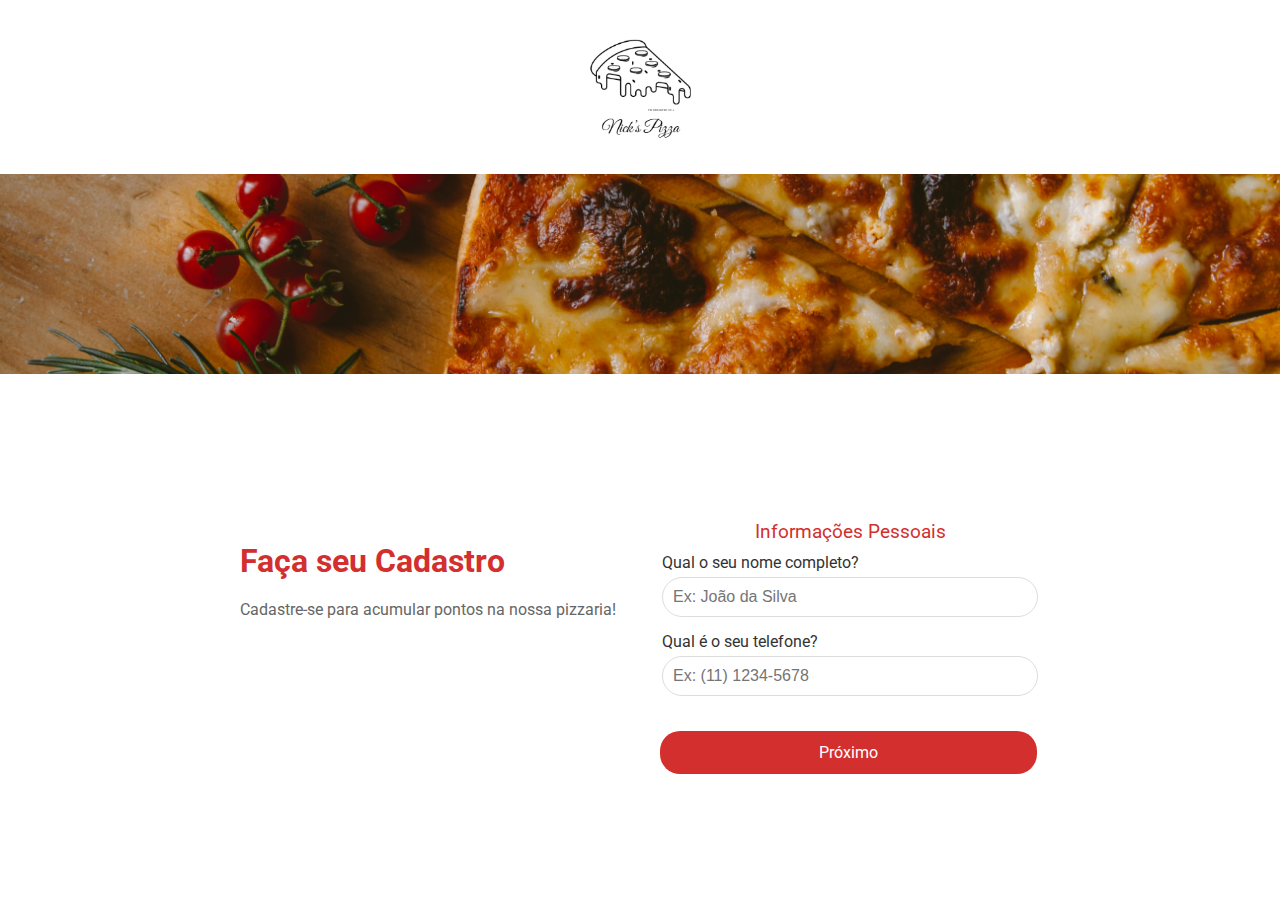
==== index.html @ b10d2337 "adicionando arquivos" ====
<!DOCTYPE html>
<html lang="pt-br">
<head>
    <meta charset="UTF-8">
    <meta name="viewport" content="width=device-width, initial-scale=1.0">
    <title>Faça seu Cadastro - Informações Pessoais</title>
    <link rel="icon" href="./img/logo-pizza.png" type="image/x-icon">
    <link rel="stylesheet" href="./styles/cadastro.css">
</head>
<body>
    <header class="cabecalho">
        <img src="./img/logo-pizza.png" alt="logo pizzaria">
    </header>

    <div class="logo-pizzaria">
        <img src="./img/pizza-no-desfoque.jpg" alt="logo-nick's-pizza">
    </div>

    <div class="container">
        <div class="left-side">
            <h1 class="titulo">Faça seu Cadastro</h1>
            <p class="descricao">Cadastre-se para acumular pontos na nossa pizzaria!</p>
        </div>

        <div class="right-side">
            <form class="formulario">
                <fieldset class="campo-grupo">
                    <legend class="legenda">Informações Pessoais</legend>

                    <label class="label" for="nome-completo">Qual o seu nome completo?</label>
                    <input class="input" type="text" id="nome-completo" name="nome-completo" placeholder="Ex: João da Silva" required>

                    <label class="label" for="telefone">Qual é o seu telefone?</label>
                    <input class="input" type="tel" id="telefone" name="telefone" placeholder="Ex: (11) 1234-5678" required>
                </fieldset>

                <a href="./pages/cadastroEndereco.html">Próximo</a>
            </form>
        </div>
    </div>

</body>
</html>
---- styles/cadastro.css ----
@import url('https://fonts.googleapis.com/css2?family=Roboto:ital,wght@0,100..900;1,100..900&family=Sour+Gummy:ital,wght@0,100..900;1,100..900&display=swap');


body {
    font-family: "Roboto", serif;
    background-color: #fff; 
    color: #333; 
    margin: 0;
    padding: 0;
    display: flex;
    justify-content: center;
    align-items: center; 
    min-height: 100vh; 
    text-align: center;
    flex-direction: column;
}

.cabecalho {
    width: 100%;
    display: flex;
    justify-content: center;
    padding: 20px 0;
}

.cabecalho img {
    max-width: 150px;
    height: auto;
}

.logo-pizzaria {
    width: 100%;
    height: 200px;
    display: flex;
    justify-content: center;
    align-items: center;
    background-color: #f0f0f0;
    margin-bottom: 20px;
}

.logo-pizzaria img {
    width: 100%;
    height: 100%;
    object-fit: cover;
}

.container {
    width: 100%;
    max-width: 800px;
    display: flex;
    flex-direction: row;
    padding: 20px;
    background-color: #fff;
    border-radius: 20px;
    margin: auto; 
}

.left-side {
    width: 50%;
    padding-right: 20px;
    text-align: left;
}

.titulo {
    font-size: 2rem;
    color: #d32f2f; 
    margin-bottom: 20px;
}

.descricao {
    font-size: 1rem;
    color: #666;
}

.right-side {
    width: 50%;
    padding-left: 20px;
}

.formulario {
    display: flex;
    flex-direction: column;
}

.campo-grupo {
    margin-bottom: 20px;
    border: none;
    padding: 0;
}

.legenda {
    font-size: 1.2rem;
    color: #d32f2f;
    margin-bottom: 10px;
}

.label {
    display: block;
    font-size: 1rem;
    margin-bottom: 5px;
    text-align: left;
    color: #333;
}

.input {
    width: 100%;
    padding: 10px;
    font-size: 1rem;
    margin-bottom: 15px;
    border: 1px solid #ddd;
    border-radius: 20px;
    box-sizing: border-box;
}

.input:focus {
    border-color: #d32f2f;
    outline: none;
}

a {
    display: inline-block;
    background-color: #d32f2f;
    color: #fff;
    padding: 12px;
    width: 93%;
    text-align: center;
    text-decoration: none;
    border-radius: 20px;
    font-size: 1rem;
}

a:hover {
    background-color: #b71c1c;
}
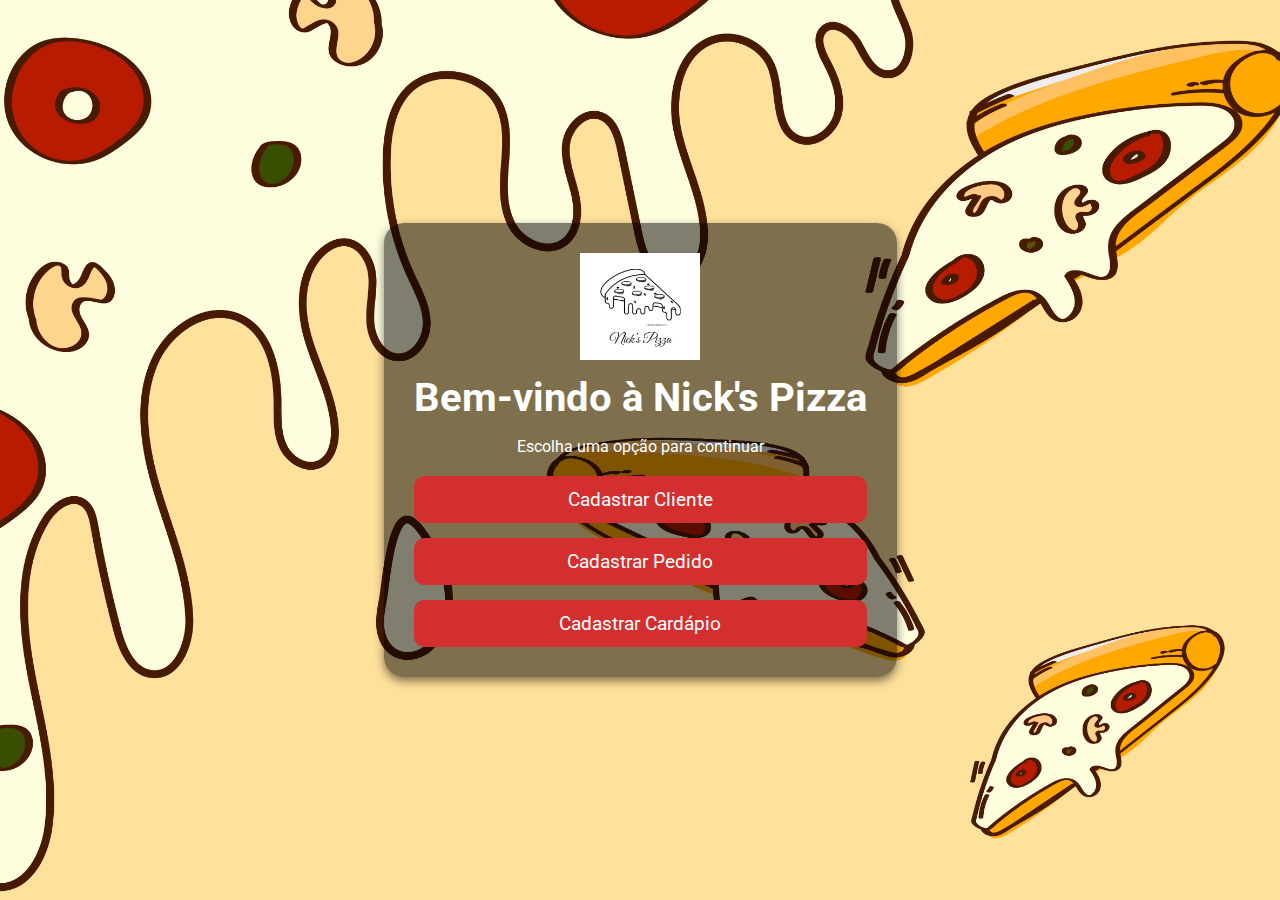
==== commit 0e1b9ed9: "cadastrar cardápio e tela de bem vindo" ====
--- a/index.html
+++ b/index.html
@@ -3,41 +3,21 @@
 <head>
     <meta charset="UTF-8">
     <meta name="viewport" content="width=device-width, initial-scale=1.0">
-    <title>Faça seu Cadastro - Informações Pessoais</title>
-    <link rel="icon" href="./img/logo-pizza.png" type="image/x-icon">
-    <link rel="stylesheet" href="./styles/cadastro.css">
+    <title>Bem-vindo à Nick's Pizza</title>
+    <link rel="stylesheet" href="./styles/bemVindo.css">
 </head>
 <body>
-    <header class="cabecalho">
-        <img src="./img/logo-pizza.png" alt="logo pizzaria">
-    </header>
-
-    <div class="logo-pizzaria">
-        <img src="./img/pizza-no-desfoque.jpg" alt="logo-nick's-pizza">
-    </div>
-
     <div class="container">
-        <div class="left-side">
-            <h1 class="titulo">Faça seu Cadastro</h1>
-            <p class="descricao">Cadastre-se para acumular pontos na nossa pizzaria!</p>
-        </div>
-
-        <div class="right-side">
-            <form class="formulario">
-                <fieldset class="campo-grupo">
-                    <legend class="legenda">Informações Pessoais</legend>
-
-                    <label class="label" for="nome-completo">Qual o seu nome completo?</label>
-                    <input class="input" type="text" id="nome-completo" name="nome-completo" placeholder="Ex: João da Silva" required>
-
-                    <label class="label" for="telefone">Qual é o seu telefone?</label>
-                    <input class="input" type="tel" id="telefone" name="telefone" placeholder="Ex: (11) 1234-5678" required>
-                </fieldset>
-
-                <a href="./pages/cadastroEndereco.html">Próximo</a>
-            </form>
+        <header>
+            <img src="../img/logo-pizza.png" alt="Logo Nick's Pizza" class="logo">
+            <h1>Bem-vindo à Nick's Pizza</h1>
+            <p>Escolha uma opção para continuar</p>
+        </header>
+        <div class="opcoes">
+            <a href="./pages/cadastrarCliente.html" class="botao">Cadastrar Cliente</a>
+            <a href="./pages/fazerPedido.html" class="botao">Cadastrar Pedido</a>
+            <a href="./pages/cadastrarCardapio.html" class="botao">Cadastrar Cardápio</a>
         </div>
     </div>
-
 </body>
-</html>
+</html>--- a/styles/bemVindo.css
+++ b/styles/bemVindo.css
@@ -0,0 +1,50 @@
+@import url('https://fonts.googleapis.com/css2?family=Roboto:wght@300;400;700&display=swap');
+    
+body {
+    font-family: 'Roboto', sans-serif;
+    background: url('../img/v642-nap-26-fastfood.jpg') no-repeat center center/cover;
+    display: flex;
+    justify-content: center;
+    align-items: center;
+    height: 100vh;
+    margin: 0;
+    color: #fff;
+    text-align: center;
+}
+
+.container {
+    background: rgba(0, 0, 0, 0.5);
+    padding: 30px;
+    border-radius: 20px;
+    box-shadow: 0px 4px 10px rgba(0, 0, 0, 0.5);
+}
+
+.logo {
+    width: 120px;
+}
+
+h1 {
+    font-size: 2.5rem;
+    margin: 10px 0;
+}
+
+.opcoes {
+    display: flex;
+    flex-direction: column;
+    gap: 15px;
+    margin-top: 20px;
+}
+
+.botao {
+    background: #d32f2f;
+    color: white;
+    padding: 12px 20px;
+    text-decoration: none;
+    font-size: 1.2rem;
+    border-radius: 10px;
+    transition: background 0.3s;
+}
+
+.botao:hover {
+    background: #b71c1c;
+}